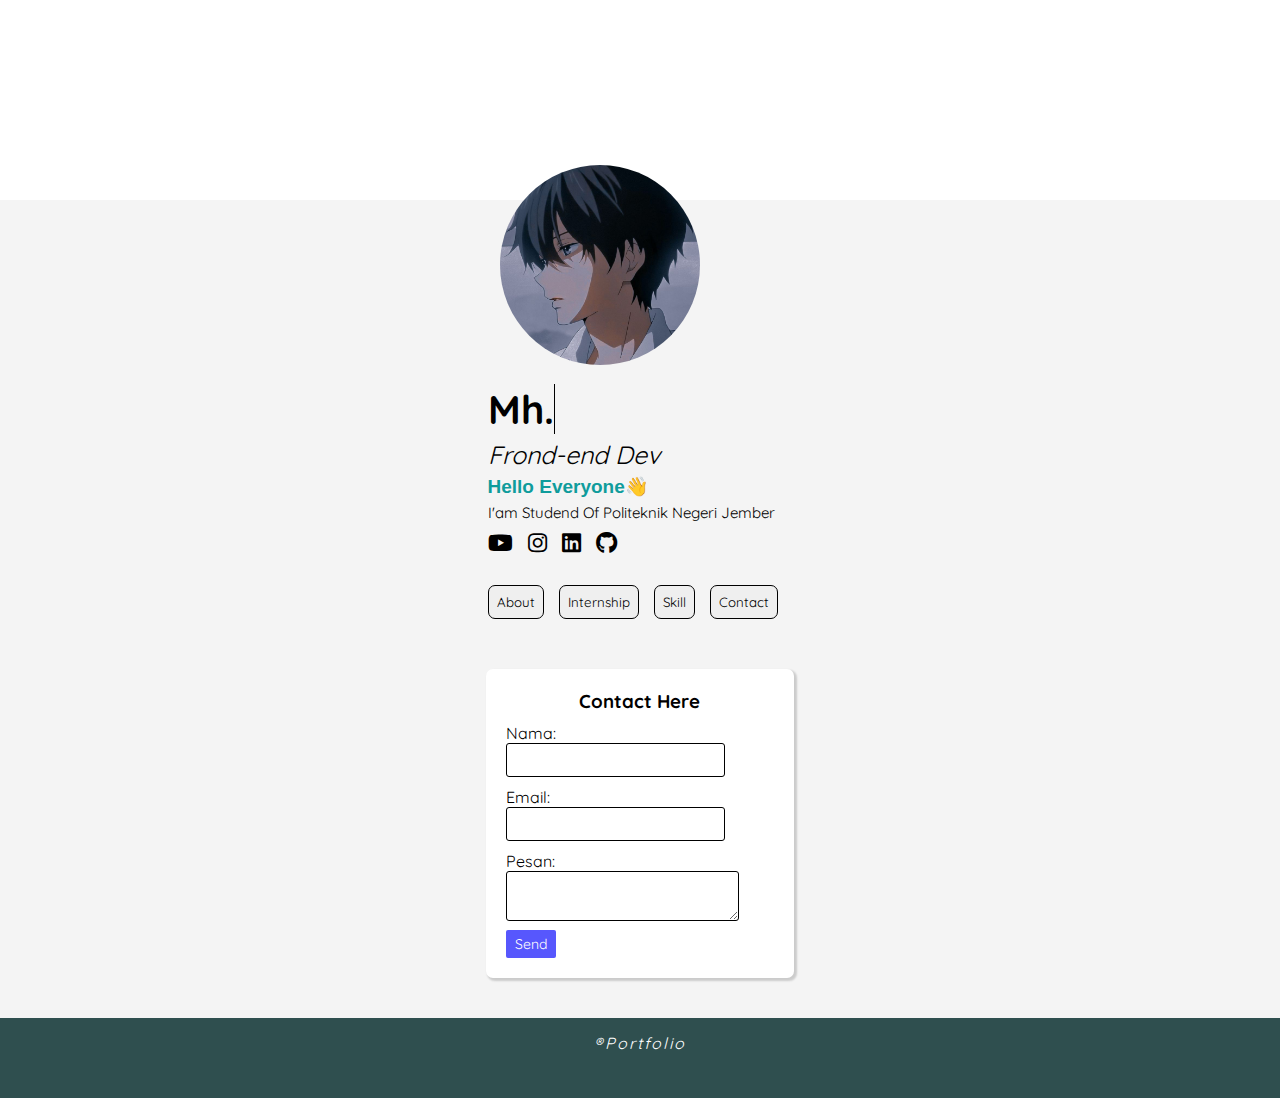
==== index.html @ c9deac4b "Add files via upload" ====
<!DOCTYPE html>
<html lang="en">
<head>
    <meta charset="UTF-8">
    <meta http-equiv="X-UA-Compatible" content="IE=edge">
    <meta name="viewport" content="width=device-width, initial-scale=1.0">
    <link rel="stylesheet" href="https://cdnjs.cloudflare.com/ajax/libs/font-awesome/6.6.0/css/all.min.css">
    <link rel="preconnect" href="https://fonts.googleapis.com">
    <link rel="preconnect" href="https://fonts.gstatic.com" crossorigin>
    <link href="https://fonts.googleapis.com/css2?family=IBM+Plex+Mono:ital,wght@0,100;0,200;0,300;0,400;0,500;0,600;0,700;1,100;1,200;1,300;1,400;1,500;1,600;1,700&family=Kanit:ital,wght@0,100;0,200;0,300;0,400;0,500;0,600;0,700;0,800;0,900;1,100;1,200;1,300;1,400;1,500;1,600;1,700;1,800;1,900&family=Quicksand:wght@300..700&family=Roboto+Mono:ital,wght@0,100..700;1,100..700&family=Roboto:ital,wght@0,100;0,300;0,400;0,500;0,700;0,900;1,100;1,300;1,400;1,500;1,700;1,900&display=swap" rel="stylesheet">
    <link rel="stylesheet" href="style.css">
    <title>Portofolio Mh. Kholil</title>
</head>
<body>
    <header></header>
    <main>
        <div class="container">
            <div class="profile">
                <img src="asset/hyouka.jpg" alt="">
                
            <h1>
                <h2 href="" class="typewrite" data-period="2000" data-type='[ " Mh. Kholil", "I am Creator", "I Love Design" ]'>
                <span class="wrap"></span>  
                </h2>
            </h1>
                <p class="frondend">Frond-end Dev</p>
                <p> <span class="hey">Hello Everyone👋</span><br><p> I'am Studend Of Politeknik Negeri Jember</p>
                <div class="socialMedia">
                    <ul>
                        <li><a href="https://www.youtube.com/@Muhammad_Kholil" class="fa-brands fa-youtube"></a></li>
                        <li><a href="https://www.instagram.com/mh.kholil95/?hl=id" class="fa-brands fa-instagram"></a></li>
                        <li><a href="https://id.linkedin.com/in/mh-kholil-986a71314?original_referer=https%3A%2F%2Fwww.google.com%2F" class="fa-brands     fa-linkedin"></a></li>
                        <li><a href="https://github.com/Kholil7" class="fa-brands fa-github"></a></li>
                    </ul>
                </div>
                <div class="button">
                    <div class="btn-about">
                        <button class="btnMe" id="btn-about-me" onclick="appearBtn ()">About</button>
                    </div>
                    <div class="btn-intern">
                        <button class="intMe" id="btn-intern" onclick="appearIntern ()">Internship</button>
                    </div>
                    <div class="btn-skill">
                        <button class="sklMe" id="btn-skill" onclick="appearSkill ()">Skill</button>
                    </div>
                    <div class="btn-contact">
                        <button class="cntMe" id="btn-contact" onclick="appearContact ()">Contact</button>
                    </div>
                </div>
            </div>
        </div>
        <div class="about" id="btnAbout">
            <div class="aboutMe">
                <h4 class="cons">About</h4>
                <hr class="line">
                <p>Hallo temen-temen, perkenalkan nama aku Mh. Kholil saat ini aku sedang belajar menjadi Frond-end Dev Profesional.</p>
                <p class="two">Saat ini aku sedang menempuh pendidikan di salah satu kampus di Jember yaitu Politeknik Negeri Jember "Polije".</p>
                <div class="edu">
                    <h5 class="cons">Study</h5>
                    <hr class="line">
                    <ul>
                        <li>sd negeri 1 dawuan <span>2014</span></li>
                        <i class="fa-solid fa-arrow-down-long"></i>
                        <li>smp negeri 2 suboh</li>
                        <i class="fa-solid fa-arrow-down-long"></i>
                        <li>smk negeri 1 suboh</li>
                    </ul>
                </div>
            </div>

            </div>
            <div class="intern" id="internship">
                <h5 class="cons">Internship Experience</h5>
                <hr class="line">
                <ul>
                    <li id="title">Zidan Computer</li>
                    <p>Saya pernah menjalankan program magang dari sekolah selama 5 bulan di Zidan Computer tempat service komputer, dari hal tersebut wawasan saya tentang teknologi terkhusus tentang komputer dan laptop semakin bertambah karena sebelumnya sudah mendapat ilmu basic dari sekolah dan ditambah dari tempat magang sayaa namun bukan itu saja saya dapat mengetahui bagaimana lingkungan kerja yang sebenarnya dan bagaimana bertindak dalam keadaan genting dan saat dibutuhkan.</p>
                </ul>
            </div>
            <div class="skill" id="skillCan">
                <h4 class="cons">Skill</h4>
                <hr class="line">
                    <h3>My Skill</h3>
                    <div class="can-sk-html">
                        <div class="html-sk">
                            <p class="html">html</p>
                            <p>80%</p>
                        </div>
                    </div>

                    <div class="can-sk-css">
                        <div class="css-sk">
                            <p class="css">css</p>
                            <p>80%</p>  
                        </div>
                    </div>

                    <div class="can-sk-js">
                        <js class="js-sk">
                            <p class="js">java script</p>
                            <p>10%</p>
                        </js>
                    </div>
            </div>
        </div>

        <div class="contact" id="contact">
            <form autocomplete="off">
                <h3>Contact Here</h3>
                <div class="name">
                    <label for="name">Nama:</label>
                    <input id="name" name="name" type="text">
                </div>
                <div class="email">
                    <label for="email">Email:</label>
                    <input id="email" name="email" type="email">
                </div>
                <div class="message">
                    <label for="message">Pesan:</label>
                    <textarea name="mess" id="message"></textarea>
                </div>
                <button type="submit" id="submit">Send</button>
            </form>
            </div>
        </div>
    </main>
    <footer>
        <p>&#174;Portfolio</p>
    </footer>
    <script src="tech/script.js"></script>
</body>
</html>
---- style.css ----
:root{
    --primary-color: black;
    --border-radius: 7px;
    --background-color: #f4f4f4;
}

*{
    margin: 0;
    padding: 0;
    font-family: "Quicksand", sans-serif;
    font-optical-sizing: auto;
}

body{
    background-color: var(--background-color);
    overflow-x: hidden;
    animation: ToptoBot 1s;
    -webkit-animation: ToptoBot 1s;
}

/* header */
header{
    width: 100vw;
    height: 200px;
    background-size: cover;
    background-image: url(asset/hyouka.gif);
    background-color: white;
    position: relative;
}
nav{
    display: flex;
    justify-content: flex-end;
    background-color: white;
}

nav ul li{
    list-style: none;
    padding: 8px;
}

nav ul li a{
    text-decoration: none;
    color: var(--primary-color);
}

/* main */

main{
    text-align: center;
}

.container{
    display: flex;
    justify-content: center;
    align-items: center;
}

.profile{
    position: relative;
    bottom: 50px;
}

.profile img{
    width: 200px;
    height: auto;
    border-radius: 50%;
    -webkit-border-radius: 50%;
    -moz-border-radius: 50%;
    -ms-border-radius: 50%;
    -o-border-radius: 50%;
    margin: 15px;
    position: relative;
    right: 40px;
}

.profile h2{
    font-size: 40px;
    text-align: left;
    padding-right: 5px;
}

.profile .frondend{
    font-size: 25px;
    font-style: italic;
}

.profile p .hey{
    color: rgb(15, 156, 156);
    font-family: sans-serif;
    font-weight: 700;
    font-size: 19px;
}

.profile p{
    padding-top: 5px;
    text-align: left;
    font-size: 15px;
}


.socialMedia ul{
    display: flex;
    padding-top: 10px;
}

.socialMedia ul li{
    list-style: none;
    padding-right: 15px;
}

.socialMedia li a{
    color: black;
    font-size: 22px;
    text-decoration: none;

}

.button{
    display: flex;
    justify-content: left;
    align-items: center;
}

.button button{
    margin: 30px 15px 0 0;
    padding: 8px;
    border-radius: var(--border-radius);
    -webkit-border-radius: var(--border-radius);
    -moz-border-radius: var(--border-radius);
    -ms-border-radius: var(--border-radius);
    -o-border-radius: var(--border-radius);
    border: 1px solid black;
}

.button button:active{
    background-color: rgba(164, 163, 163, 0.536);
    color: white;
    transition: .3s;
    -webkit-transition: .3s;
    -moz-transition: .3s;
    -ms-transition: .3s;
    -o-transition: .3s;
    box-shadow: 0px 2px 0px rgba(0, 0, 0, 0.2);
    transform: translateY(2px);
}

/* Main bawah */



.about, .intern, .skill{
    padding: 0 20px 30px 20px;
    display: none;
}

.aboutMe,
.intern {
    margin: 0 0px 20px 0px;
    padding: 15px;
    background: white;
    border-radius: var(--border-radius);
    box-shadow: rgba(0, 0, 0, 0.164) 1px 1px 9px 2px;
}

.intern{
    margin: 0 15px 50px 15px;
}

.cons{
    font-size: 23px;
    font-family: "Quicksand", sans-serif;
    font-optical-sizing: auto;
    font-style: normal;
    font-weight: 800;
    text-align: left;
}

.line{
    width: 90px;
    margin: 5px 30px 20px 0;
}

.aboutMe p{
    text-align: left;
}

.about .two{
    padding: 10px 0 30px 0;
}


.about ul li{
    list-style: none;
    text-align: left;
}

.edu li{
    text-transform: uppercase;
}

.edu i{
    color: gray;
    font-size: 14px;
    padding: 15px 0;
    display: flex;
}

.intern ul {
    list-style: none;
    text-align: left;
}

.intern li{
    font-size: 20px;
    padding-bottom: 10px;
}

.intern p{
    text-align: justify;
}

.skill img{
    width: 150px;
    margin: auto;
}

.border{
    padding: 20px 0;
    background: white;
    border-radius: var(--border-radius);
    box-shadow: rgba(0, 0, 0, 0.164) 2px 2px 2px 1px;
    width: 200px;
    margin: 20px 0;
    display: flex;
    flex-direction: column;
    -webkit-border-radius: var(--border-radius);
    -moz-border-radius: var(--border-radius);
    -ms-border-radius: var(--border-radius);
    -o-border-radius: var(--border-radius);
}

.border{
    text-align: center;
    font-weight: 600;
    font-size: 19px;
}

/* Ini bagian skill */

.can-sk-html,
.can-sk-css{
    margin-top: 15px;
    display: flex;
    color: white;
    text-transform: uppercase;
    border: 1px solid black;
    background-color: rgb(255, 174, 147);
    width: 100%;
}

.can-sk-js{
    margin-top: 15px;
    display: flex;
    color: white;
    text-transform: uppercase;
    border: 1px solid black;
    width: 100%;
    background-color: rgb(195, 158, 251);

}

.html-sk{
    background-color: rgb(255, 68, 5);
    width: 80%;
    display: flex;
    justify-content: space-between;
    padding: 5px;
}

.css-sk{
    background-color: rgb(255, 68, 5);
    width: 80%;
    display: flex;
    justify-content: space-between;
    padding: 5px;
}

.js-sk{
    background-color: rgb(148, 77, 255);
    width: 20%;
    display: flex;
    justify-content: space-between;
    padding: 5px;
}


/* Ini bagian contact */

.contact{
    display: flex;
    justify-content: center;
    align-items: center;
}

form{
    background: white;
    border-radius: var(--border-radius);
    box-shadow: rgba(0, 0, 0, 0.164) 2px 2px 2px 1px;
    -webkit-border-radius: var(--border-radius);
    -moz-border-radius: var(--border-radius);
    -ms-border-radius: var(--border-radius);
    -o-border-radius: var(--border-radius);
    width: 70%;
    margin: 0 20px 40px 20px;
    padding: 20px;
    text-align: left;
}

form h3{
    text-align: center;
}

form input,textarea{
    margin: auto;
}

.name,
.email,
.message{
    padding-top: 10px;
}

#name,
#email,
#message{
    display: flex;
    padding: 8px;
    outline: none;
    border-radius: 3px;
    border: 1px solid black;
    -webkit-border-radius: 3px;
    -moz-border-radius: 3px;
    -ms-border-radius: 3px;
    -o-border-radius: 3px;
    width: 75%;
    margin-left: 0;
}

#message{
    width: 80%;
}

#name:hover,
#email:hover,
#message:hover{
    padding: 10px 10px 10px 20px;
    transform: translateY(4px);
    transform: translateX(1px);
    background-color: rgba(233, 233, 233, 0.437);
    box-shadow: 0 2px 4px rgba(0, 0, 0, 0.2);
    -webkit-transform: translateX(1px);
    -moz-transform: translateX(1px);
    -ms-transform: translateX(1px);
    -o-transform: translateX(1px);
    transition: .3s;
    -webkit-transition: .3s;
    -moz-transition: .3s;
    -ms-transition: .3s;
    -o-transition: .3s;
}



#submit{
    padding: 5px;
    margin-top: 9px;
    font-size: 14px;
    background-color: rgb(87, 87, 253);
    color: white;
    width: 50px;
    border: none;
    display: flex;
    text-align: center;
    justify-content: center;
    border-radius: 2px;
    -webkit-border-radius: 2px;
    -moz-border-radius: 2px;
    -ms-border-radius: 2px;
    -o-border-radius: 2px;
}

/* Footer di sini */

footer{
    height: 50px;
    padding: 15px ;
    background-color: darkslategray;
    text-align: center;
    color: white;
}

footer p{
    font-style: italic;
    letter-spacing: 2px;
}


/* ini responsive */
@media screen and (min-width: 348px){
    .about, .intern, .skill, .contact{
        width: 90%;
        margin: auto;
    }
    .intern, .skill{
        margin-bottom: 50px;
    }
    .intern{
        width: 80%;
    }
}

@media screen and (min-width: 768px){
    .about, .intern, .skill, .contact{
        width: 50%;
        margin: auto;
    }
    .intern, .skill{
        margin-bottom: 50px;
        width: 50%;
    }
    .intern{
        width: 50%;
    }
    .contact{
        width: 30%;
    }
}




/* animasi */
@keyframes ToptoBot{
    0%{
        transform: translateY(-30px);
        -webkit-transform: translateY(-30px);
        -moz-transform: translateY(-30px);
        -ms-transform: translateY(-30px);
        -o-transform: translateY(-30px);
        opacity: 0;
}100%{
        transform: translateY(0px);
        -webkit-transform: translateY(0px);
        -moz-transform: translateY(0px);
        -ms-transform: translateY(0px);
        -o-transform: translateY(0px);
        opacity: 1;
}
}
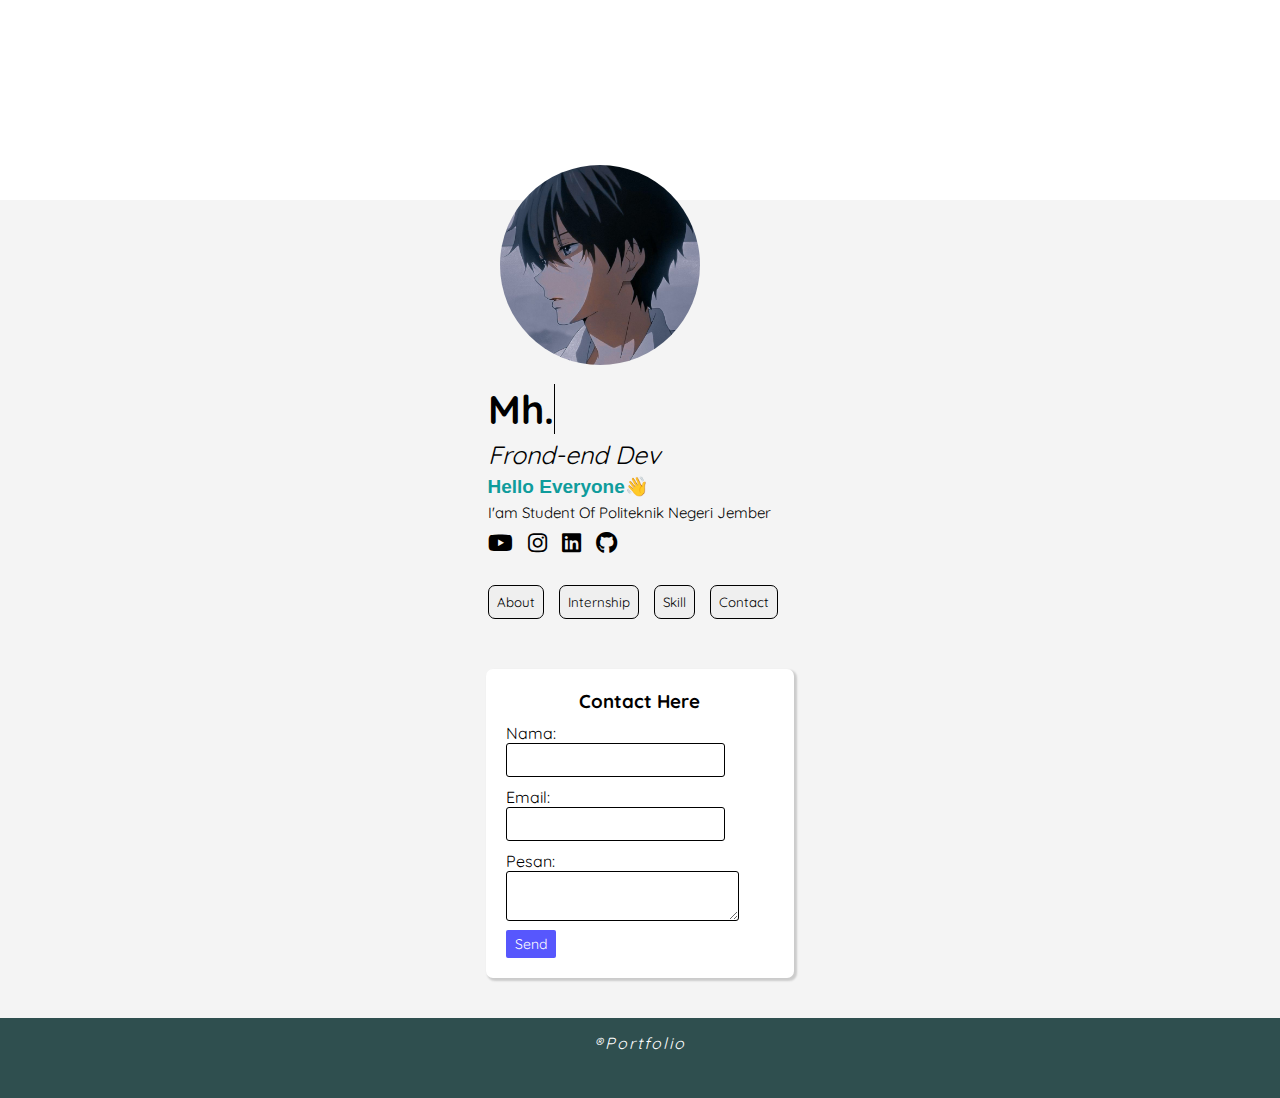
==== commit 913d45d4: "Menambahkan tampilan sertifikat" ====
--- a/index.html
+++ b/index.html
@@ -24,7 +24,7 @@
                 </h2>
             </h1>
                 <p class="frondend">Frond-end Dev</p>
-                <p> <span class="hey">Hello Everyone👋</span><br><p> I'am Studend Of Politeknik Negeri Jember</p>
+                <p> <span class="hey">Hello Everyone👋</span><br><p> I'am Student Of Politeknik Negeri Jember</p>
                 <div class="socialMedia">
                     <ul>
                         <li><a href="https://www.youtube.com/@Muhammad_Kholil" class="fa-brands fa-youtube"></a></li>
@@ -101,6 +101,31 @@
                             <p>10%</p>
                         </js>
                     </div>
+
+                    <h4 class="cons">Certificate</h4>
+                    <hr class="line">
+                    <div class="cert-html">
+                        <div class="overlay">
+                            <p id="fontCert">Dicoding</p>
+                        </div>
+                        <div class="cert-scroll">
+                            <img id="right" src="asset/cert-html-1.jpg" alt="" onpointerover="bright()">
+                            <img id="left" src="asset/cert-html-2.jpg" alt="">
+                            <img src="asset/cert-html-3.jpg" alt="">
+                        </div>
+                        <div class="deskription">
+                            <h3>Dicoding Indonesia</h3>
+                            <p>Berikut adalah salah satu pencapaian saya dalam memulai perjalanan saya sebagai seorang Front-end Dev <br>Sertifikat berikut saya dapatkan dengan mengikuti program beasiswa yang diberikan oleh DBS Foundation untuk mengasah skill saya di DiCoding. </p>
+                        </div>
+                        <div class="slide">
+                            <a href="#right" class="fa-solid fa-arrow-left"></a>
+                            <a href="#left" class="fa-solid fa-arrow-right"></a>
+                        </div>
+                    </div>
+
+                    <!-- <div class="cert-html-always">
+                        <img src="asset/cert-html.jpg" alt="">
+                    </div> -->
             </div>
         </div>
 
--- a/style.css
+++ b/style.css
@@ -219,11 +219,6 @@
     text-align: justify;
 }
 
-.skill img{
-    width: 150px;
-    margin: auto;
-}
-
 .border{
     padding: 20px 0;
     background: white;
@@ -266,7 +261,7 @@
     border: 1px solid black;
     width: 100%;
     background-color: rgb(195, 158, 251);
-
+    margin-bottom: 50px;
 }
 
 .html-sk{
@@ -293,6 +288,86 @@
     padding: 5px;
 }
 
+
+/* Ini bagian nama cert */
+
+.overlay p{
+    position: relative;
+    z-index: 1;
+    top: 170px;
+    left: 180px;
+    font-size: 30px;
+    color: white;
+    background: red;
+    width: 0;
+}
+
+/* Ini bagian certifikat */
+
+.cert-html{
+    margin-bottom: 100px;
+}
+
+.cert-html img{
+    transition: .5s;
+    width: 460px;
+    margin: auto;
+    filter: brightness(50%);
+    -webkit-filter: brightness(50%);
+    -webkit-transition: .5s;
+    -moz-transition: .5s;
+    -ms-transition: .5s;
+    -o-transition: .5s;
+}
+
+.cert-html img:hover{
+    transition: all .5s;
+    transform: scale(1.1);
+    filter: brightness(100%);
+    -webkit-filter: brightness(100%);
+    -webkit-animation:;
+    -webkit-transition: all .5s;
+    -moz-transition: all .5s;
+    -ms-transition: all .5s;
+    -o-transition: all .5s;
+    -webkit-transform: scale(1.1);
+    -moz-transform: scale(1.1);
+    -ms-transform: scale(1.1);
+    -o-transform: scale(1.1);
+}
+
+.cert-scroll{
+    overflow-x: auto;
+    overflow-y: hidden;
+    display: flex;
+    width: 460px;
+    float: left;
+    margin-right: 10px;
+}
+
+.deskription{
+    text-align: left;
+}
+
+.slide{
+    top: -70px;
+    width: 460px;
+    height: 55px;
+    display: flex;
+    position: relative;
+    z-index: 1;
+    background-color: rgba(184, 184, 184, 0.567);
+    justify-content: space-evenly;
+}
+
+.slide a{
+    color: rgb(255, 255, 255);
+    font-size: 30px;
+    text-decoration: none;
+    padding-top: 10px;
+    filter: drop-shadow(2px 2px 9px black);
+    -webkit-filter: drop-shadow(2px 2px 9px black);
+}
 
 /* Ini bagian contact */
 
@@ -408,7 +483,7 @@
 /* ini responsive */
 @media screen and (min-width: 348px){
     .about, .intern, .skill, .contact{
-        width: 90%;
+        width: 85%;
         margin: auto;
     }
     .intern, .skill{
@@ -436,7 +511,25 @@
     }
 }
 
-
+@media screen and (max-width: 800px){
+    .cert-scroll{
+        width: 300px;
+    }
+    .cert-scroll img{
+        width: 300px;
+    }
+    .slide{
+        top: -220px;
+        width: 300px;
+    }
+    .overlay p{
+        top: 125px;
+        left: 90px;
+    }
+    .deskription{
+        padding-top: 30px;
+    }
+}
 
 
 /* animasi */
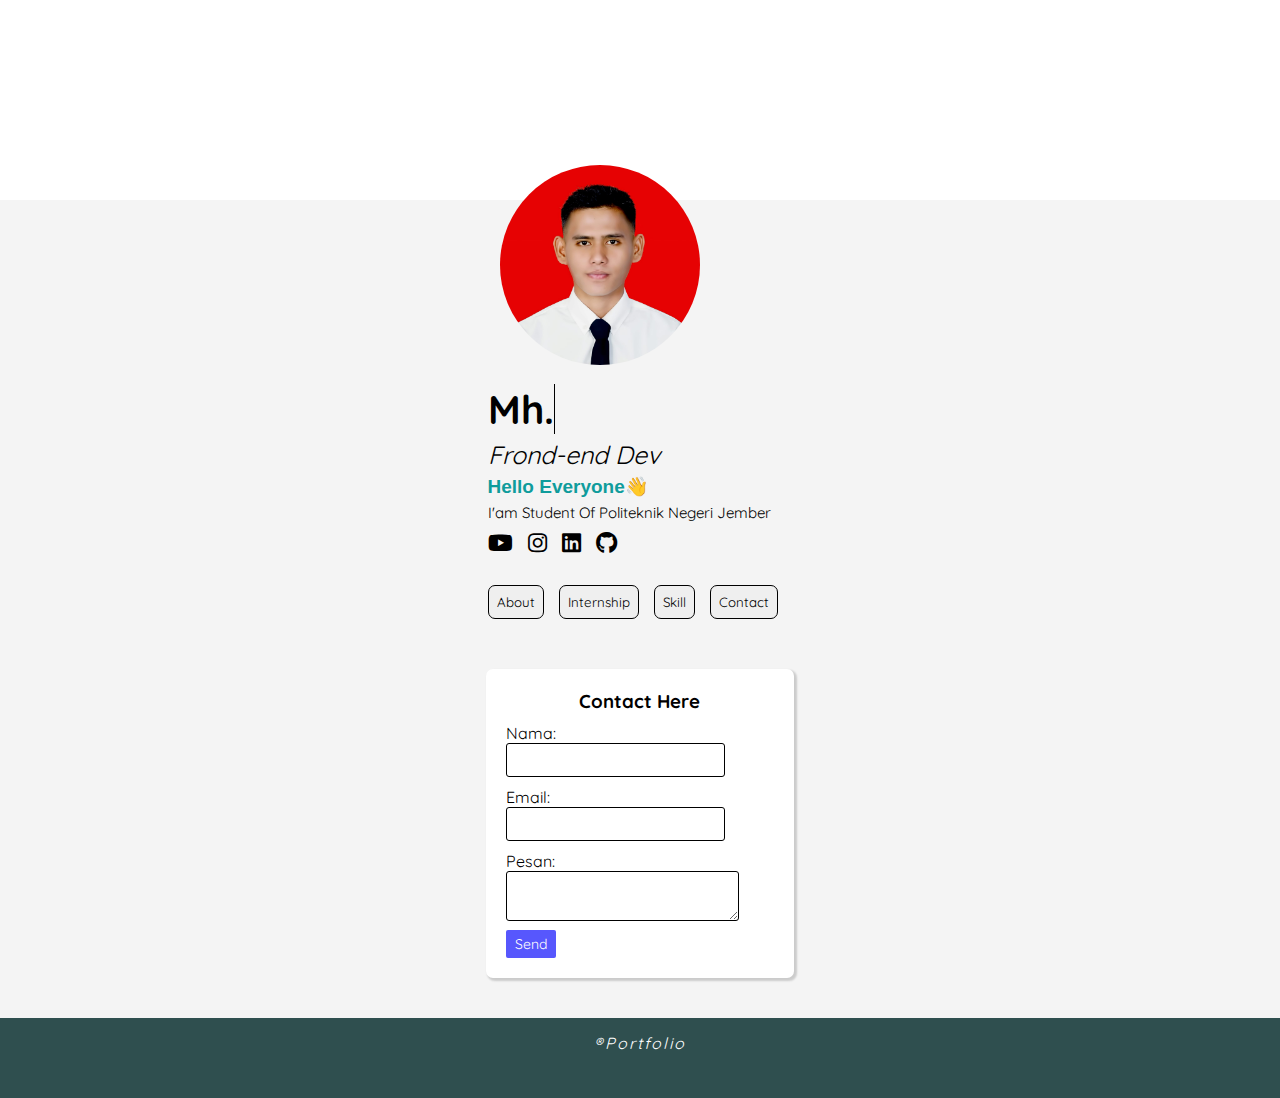
==== commit 68e5db07: "mengganti profil" ====
--- a/index.html
+++ b/index.html
@@ -16,7 +16,7 @@
     <main>
         <div class="container">
             <div class="profile">
-                <img src="asset/hyouka.jpg" alt="">
+                <img src="asset/me.jpg" alt="">
                 
             <h1>
                 <h2 href="" class="typewrite" data-period="2000" data-type='[ " Mh. Kholil", "I am Creator", "I Love Design" ]'>
@@ -104,30 +104,48 @@
 
                     <h4 class="cons">Certificate</h4>
                     <hr class="line">
-                    <div class="cert-html">
-                        <div class="overlay">
-                            <p id="fontCert">Dicoding</p>
+                    <div class="display-cert">
+                        <div class="cert-html">
+                            <div class="overlay">
+                                <p id="fontCert">Dicoding</p>
+                            </div>
+                            <div class="cert-scroll">
+                                <img id="rightD" src="asset/cert-html-1.jpg" alt="" onpointerover="bright()">
+                                <img id="leftD" src="asset/cert-html-2.jpg" alt="">
+                                <img src="asset/cert-html-3.jpg" alt="">
+                            </div>
+                            <div class="deskription">
+                                <h3>Dicoding Indonesia</h3>
+                                <p>Berikut adalah salah satu pencapaian saya dalam memulai perjalanan saya sebagai seorang Front-end Dev <br>Sertifikat berikut saya dapatkan dengan mengikuti program beasiswa yang diberikan oleh DBS Foundation untuk mengasah skill saya di DiCoding. </p>
+                            </div>
+                            <div class="slide">
+                                <a href="#rightD" class="fa-solid fa-arrow-left"></a>
+                                <a href="#leftD" class="fa-solid fa-arrow-right"></a>
+                            </div>
                         </div>
-                        <div class="cert-scroll">
-                            <img id="right" src="asset/cert-html-1.jpg" alt="" onpointerover="bright()">
-                            <img id="left" src="asset/cert-html-2.jpg" alt="">
-                            <img src="asset/cert-html-3.jpg" alt="">
+    
+                        <div class="cert-html-always">
+                            <!-- <div class="overlay">
+                                <p id="fontCert">AlwaysNgoding</p>
+                            </div> -->
+                            <div class="cert-scroll">
+                            <img id="rightA" src="asset/cert-html.jpg" alt="" onpointerover="bright()">
+                            <img id="leftA" src="asset/cert-css.jpg" alt="">
+                            <img src="asset/cert-php.jpg" alt="">
                         </div>
                         <div class="deskription">
                             <h3>Dicoding Indonesia</h3>
                             <p>Berikut adalah salah satu pencapaian saya dalam memulai perjalanan saya sebagai seorang Front-end Dev <br>Sertifikat berikut saya dapatkan dengan mengikuti program beasiswa yang diberikan oleh DBS Foundation untuk mengasah skill saya di DiCoding. </p>
                         </div>
                         <div class="slide">
-                            <a href="#right" class="fa-solid fa-arrow-left"></a>
-                            <a href="#left" class="fa-solid fa-arrow-right"></a>
+                            <a href="#rightA" class="fa-solid fa-arrow-left" onclick="zoomIn()"></a>
+                            <a href="#leftA" class="fa-solid fa-arrow-right" onclick="zoomOut()"></a>
                         </div>
+                        </div>
+                </div>
+            </div>
+
                     </div>
-
-                    <!-- <div class="cert-html-always">
-                        <img src="asset/cert-html.jpg" alt="">
-                    </div> -->
-            </div>
-        </div>
 
         <div class="contact" id="contact">
             <form autocomplete="off">
--- a/style.css
+++ b/style.css
@@ -304,9 +304,15 @@
 
 /* Ini bagian certifikat */
 
-.cert-html{
-    margin-bottom: 100px;
-}
+/* .display-cert{
+    background-color: white;
+    border-radius: var(--border-radius);
+    -webkit-border-radius: var(--border-radius);
+    -moz-border-radius: var(--border-radius);
+    -ms-border-radius: var(--border-radius);
+    -o-border-radius: var(--border-radius);
+    padding: 20px;
+} */
 
 .cert-html img{
     transition: .5s;
@@ -319,6 +325,18 @@
     -ms-transition: .5s;
     -o-transition: .5s;
 }
+
+
+.cert-html-always img{
+    width: 460px;
+    filter: brightness(50%);
+    -webkit-filter: brightness(50%);
+    -webkit-transition: .5s;
+    -moz-transition: .5s;
+    -ms-transition: .5s;
+    -o-transition: .5s;
+}
+
 
 .cert-html img:hover{
     transition: all .5s;
@@ -336,6 +354,22 @@
     -o-transform: scale(1.1);
 }
 
+.cert-html-always img:hover{
+    transition: all .5s;
+    transform: scale(1.1);
+    filter: brightness(100%);
+    -webkit-filter: brightness(100%);
+    -webkit-animation:;
+    -webkit-transition: all .5s;
+    -moz-transition: all .5s;
+    -ms-transition: all .5s;
+    -o-transition: all .5s;
+    -webkit-transform: scale(1.1);
+    -moz-transform: scale(1.1);
+    -ms-transform: scale(1.1);
+    -o-transform: scale(1.1);
+}
+
 .cert-scroll{
     overflow-x: auto;
     overflow-y: hidden;
@@ -350,7 +384,7 @@
 }
 
 .slide{
-    top: -70px;
+    top: -95px;
     width: 460px;
     height: 55px;
     display: flex;
